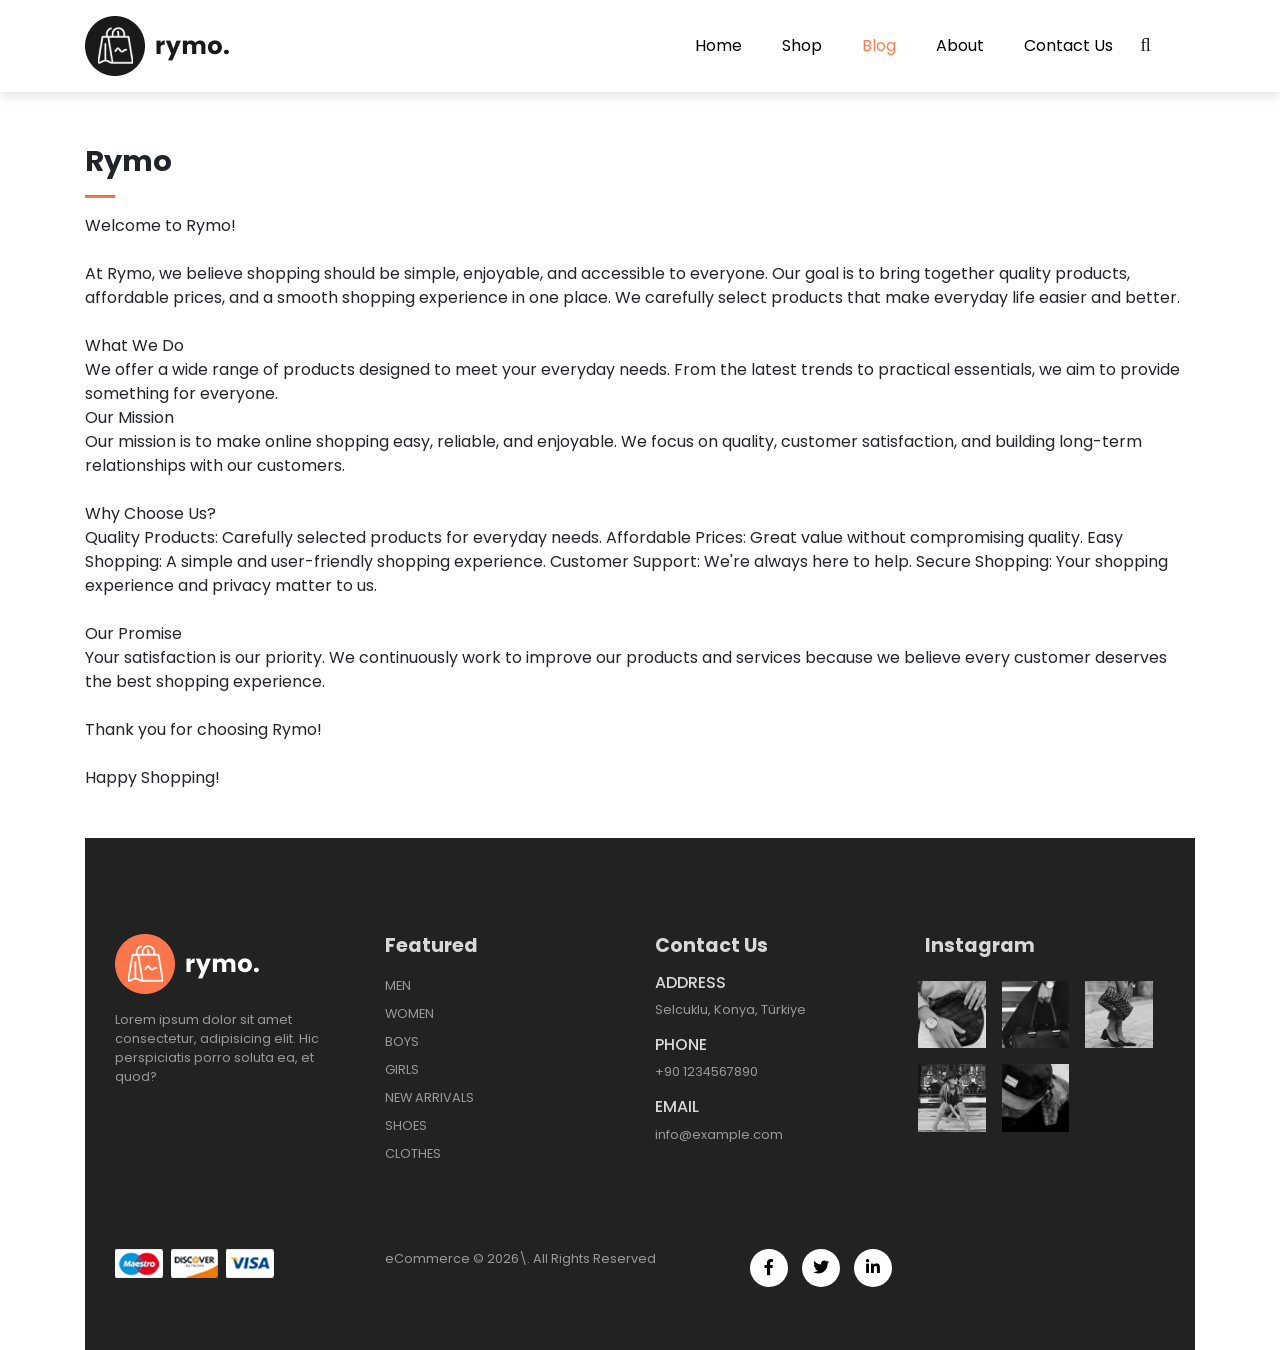
==== about.html @ 6ac98012 "about-contact" ====
<!doctype html>
<html lang="en">
  <head>
    <meta charset="UTF-8" />
    <meta name="viewport" content="width=device-width, initial-scale=1.0" />
    <title>E-Commerce Website</title>

    <link
      rel="stylesheet"
      href="https://cdn.jsdelivr.net/npm/bootstrap@4.4.1/dist/css/bootstrap.min.css"
      integrity="sha384-Vkoo8x4CGsO3+Hhxv8T/Q5PaXtkKtu6ug5TOeNV6gBiFeWPGFN9MuhOf23Q9Ifjh"
      crossorigin="anonymous"
    />

        
   <link rel="stylesheet" href="https://pro.fontawesome.com/releases/v5.10.0/css/all.css" />
        
<link rel="stylesheet" href="style.css">
  </head>

  <body>
     <nav class="navbar navbar-expand-lg navbar-light bg-white py-3 fixed-top">
      <div class="container">
        <img src="images/logo1.png" alt="logo" >
      <button
        class="navbar-toggler"
        type="button"
        data-toggle="collapse"
        data-target="#navbarSupportedContent"
        aria-controls="navbarSupportedContent"
        aria-expanded="false"
        aria-label="Toggle navigation"
      >
        <span><i id="bar" class="fas fa-bars"></i></span>
      </button>

      <div class="collapse navbar-collapse" id="navbarSupportedContent">
        <ul class="navbar-nav ml-auto">
          
          <li class="nav-item">
            <a class="nav-link" href="index.html">Home</a>
          </li>
          <li class="nav-item">
            <a class="nav-link" href="shop.html">Shop</a>
          </li>
          <li class="nav-item">
            <a class="nav-link active" href="blog.html">Blog</a>
          </li>
          <li class="nav-item">
            <a class="nav-link" href="about.html">About</a>
          </li>
          <li class="nav-item">
            <a class="nav-link" href="contact.html">Contact Us</a>
          </li>
          <li class="nav-item">
            <i class="fas fa-search"></i>
            <a id="shopping-bag" href="cart.html"><i class="fas fa-shopping-bag"></i></a>
          </li>
          
      </div>
      </div>
    </nav>
<section id="blog-home" class="pt-5 mt-5 container">
 
   <h2 class="font-weight-bold pt-5">Rymo</h2>
   <hr>
<p>Welcome to Rymo! <br> <br>

At Rymo, we believe shopping should be simple, enjoyable, and accessible to everyone.

Our goal is to bring together quality products, affordable prices, and a smooth shopping experience in one place. We carefully select products that make everyday life easier and better. <br><br>

What We Do <br>

We offer a wide range of products designed to meet your everyday needs. From the latest trends to practical essentials, we aim to provide something for everyone. <br>

Our Mission <br>

Our mission is to make online shopping easy, reliable, and enjoyable. We focus on quality, customer satisfaction, and building long-term relationships with our customers. <br><br>

Why Choose Us?<br>

Quality Products: Carefully selected products for everyday needs.

Affordable Prices: Great value without compromising quality.

Easy Shopping: A simple and user-friendly shopping experience.

Customer Support: We're always here to help.

Secure Shopping: Your shopping experience and privacy matter to us. <br> <br>

Our Promise <br>

Your satisfaction is our priority. We continuously work to improve our products and services because we believe every customer deserves the best shopping experience. <br> <br>

Thank you for choosing Rymo! <br> <br>

Happy Shopping!</p>


<footer class="mt-5 py-5">

  <div class="row container mx-auto pt-5">
    <div class="footer-one col-lg-3 col-md-6 col-12">
      <img src="images/logo2.png" alt="">
      <p class="pt-3">Lorem ipsum dolor sit amet consectetur, adipisicing elit. Hic perspiciatis porro soluta ea, et quod?</p>
    </div>
    <div class="footer-one col-lg-3 col-md-6 col-12 mb-3">
      <h5 class="pb-2">Featured</h5>
      <ul class="text-uppercase list-unstyled">
        <li><a href="#">Men</a></li>
        <li><a href="#">Women</a></li>
        <li><a href="#">Boys</a></li>
        <li><a href="#">Girls</a></li>
        <li><a href="#">New Arrivals</a></li>
        <li><a href="#">Shoes</a></li>
        <li><a href="#">Clothes</a></li>
      </ul>
    </div>
     <div class="footer-one col-lg-3 col-md-6 col-12 mb-3">
      <h5 class="pb-2">Contact Us</h5>
      <div>
        <h6 class="text-uppercase">Address</h6>
        <p> Selcuklu,  Konya, Türkiye</p>
      </div>
      <div>
        <h6 class="text-uppercase">Phone</h6>
        <p> +90 1234567890</p>
      </div>
      <div>
        <h6 class="text-uppercase">email</h6>
        <p> info@example.com</p>
      </div>
    </div>
    <div class="footer-one col-lg-3 col-md-6 col-12">
      <h5 class="pb-2">Instagram</h5>
   <div class="row">
    <img class="img-fluid w-25 h-100 m-2" src="images/insta/1.jpg" alt="">
    <img class="img-fluid w-25 h-100 m-2" src="images/insta/2.jpg" alt="">
    <img class="img-fluid w-25 h-100 m-2" src="images/insta/3.jpg" alt="">
    <img class="img-fluid w-25 h-100 m-2" src="images/insta/4.jpg" alt="">
    <img class="img-fluid w-25 h-100 m-2" src="images/insta/5.jpg" alt="">
   </div>
    </div>
  </div>
  <div class="copyright mt-5">
    <div class="row container mx-auto">
      <div class="col-lg-3 col-md-6 col-12 mb-4">
        <img src="images/payment.png" alt="">
      </div>
       <div class="col-lg-4 col-md-6 col-12 text-nowrap mb-2">
       <p>eCommerce © 2026\. All Rights Reserved</p>
      </div>
      <div class="col-lg-4 col-md-6 col-12">
       <a href="#"><i class="fab fa-facebook-f"></i></a>
       <a href="#"><i class="fab fa-twitter"></i></a>
       <a href="#"><i class="fab fa-linkedin-in"></i></a>
      </div>
    </div>
  </div>
</footer>

    <script
      src="https://code.jquery.com/jquery-3.4.1.slim.min.js"
      integrity="sha384-J6qa4849blE2+poT4WnyKhv5vZF5SrPo0iEjwBvKU7imGFAV0wwj1yYfoRSJoZ+n"
      crossorigin="anonymous"
    ></script>
    <script
      src="https://cdn.jsdelivr.net/npm/popper.js@1.16.0/dist/umd/popper.min.js"
      integrity="sha384-Q6E9RHvbIyZFJoft+2mJbHaEWldlvI9IOYy5n3zV9zzTtmI3UksdQRVvoxMfooAo"
      crossorigin="anonymous"
    ></script>
    <script
      src="https://cdn.jsdelivr.net/npm/bootstrap@4.4.1/dist/js/bootstrap.min.js"
      integrity="sha384-wfSDF2E50Y2D1uUdj0O3uMBJnjuUD4Ih7YwaYd1iqfktj0Uod8GCExl3Og8ifwB6"
      crossorigin="anonymous"
    ></script>
  </body>
</html>
---- style.css ----
@import url("https://fonts.googleapis.com/css2?family=Poppins:wght@100;300;500;600&display=swap");
* {
  margin: 0;
  padding: 0;
  box-sizing: border-box;
}
body {
  font-family: "Poppins", sans-serif;
}
h1 {
  font-size: 2.5rem;
  font-weight: 700;
}
h2 {
  font-size: 1.8rem;
  font-weight: 600;
}
h3 {
  font-size: 1.4rem;
  font-weight: 800;
}
h4 {
  font-size: 1.1rem;
  font-weight: 600;
}
h5 {
  font-size: 1rem;
  font-weight: 400;
  color: #1d1d1d;
}
h6 {
  color: #d8d8d8;
}
button {
  font-size: 0.8rem;
  font-weight: 700;
  outline: none;
  border: none;
  background-color: #1d1d1d;
  color: aliceblue;
  padding: 13px 30px;
  cursor: pointer;
  text-transform: uppercase;
  transition: 0.3s ease;
}
button:hover {
  background-color: #3a3833;
}

hr {
  width: 30px;
  height: 2px;
  background-color: #fb774b;
}
.star {
  padding: 10px 0;
}
.star i {
  font-size: 0.8rem;
  color: goldenrod;
}
.navbar {
  font-size: 16px;
  top: 0;
  left: 0;
  box-shadow: 0 5px 10px rgba(0, 0, 0, 0.1);
}

.navbar-light .navbar-nav .nav-link {
  padding: 0 20px;
  color: black;
  transition: 0.3s ease;
}
.navbar-light .navbar-nav .nav-link:hover,
.navbar i:hover,
.navbar-light .navbar-nav .nav-link.active,
.navbar i.active {
  color: coral;
}
#shopping-bag {
  color: black;
}
.navbar i {
  font-size: 1.2rem;
  padding: 0 7px;
  cursor: pointer;
  font-weight: 500;
  transition: 0.3s ease;
}
#bar {
  font-size: 1.5rem;
  padding: 7px;
  cursor: pointer;
  font-weight: 500;
  transition: 0.3s ease;
  color: black;
}
#bar:hover,
#bar.active {
  color: #fff;
}

@media only screen and (max-width: 991px) {
  body > nav > div > button:hover,
  body > nav > div > button:focus {
    background-color: #fb774b;
  }
  body > nav > div > button:hover #bar,
  body > nav > div > button:focus #bar {
    color: #fff;
  }
  #navbarSupportedContent > ul {
    margin: 1rem;
    justify-content: flex-end;
    align-items: flex-end;
    text-align: right;
  }
  #navbarSupportedContent > ul > li:nth-child(n) > a {
    padding: 10px 0;
  }
}

/* ? Mobile Nav */
.navbar-light .navbar-toggler {
  border: none;
  outline: none;
}

#home {
  background-image: url(images/back.jpg);
  height: 100vh;
  width: 100%;
  background-size: cover;
  background-position: top 60px center;
  display: flex;
  flex-direction: column;
  justify-content: center;
  align-items: flex-start;
}
#home span {
  color: coral;
}
#new .one img {
  width: 100%;
  height: 100%;
  background-position: center center;
  background-repeat: no-repeat;
  background-size: cover;
  position: relative;
}
#new .one .details {
  position: absolute;
  width: 100%;
  height: 100%;
  top: 0;
  left: 0;
  transition: 0.3s ease;
}
#new .one:hover .details {
  cursor: pointer;
  background-color: rgba(245, 178, 178, 0.7);
}
#new .one .details button {
  display: inline-block;
  font-size: 14px;
  font-weight: 500;
  color: #2a2a2a;
  background: none;
  text-transform: uppercase;
  border-bottom: 1px solid #2a2a2a;
  padding: 2.5px;
  transform: translateY(70px);
  transition: 0.3 s ease;
}
#new .one .details button:hover {
  color: #fff;
  border-bottom: 1px solid #fff;
}
#new .one:nth-child(1) .details {
  display: flex;
  justify-content: center;
  flex-direction: column;
  align-items: flex-start;
  text-align: start;
}

#new .one:nth-child(2) .details {
  display: flex;
  justify-content: center;
  flex-direction: column;
  align-items: center;
  text-align: center;
}

#new .one:nth-child(3) .details {
  display: flex;
  justify-content: center;
  flex-direction: column;
  align-items: flex-end;
  text-align: end;
}
.product {
  cursor: pointer;
  margin-bottom: 2rem;
}
.product img {
  transition: 0.3s ease;
}
.product:hover img {
  opacity: 0.7;
}
.product .buy-btn {
  background-color: #fb774b;
  transform: translateY(-20px);
  opacity: 0;
  transition: 0.3s all;
}
.product:hover .buy-btn {
  transform: translateY(0);
  opacity: 1;
}
#banner {
  background-image: url(images/banner/2.jpg);
  height: 60vh;
  width: 100%;
  background-size: cover;
  background-position: top 70px center;
  background-repeat: no-repeat;
  background-attachment: fixed;
  display: flex;
  flex-direction: column;
  justify-content: center;
  align-items: flex-start;
}
#banner h4 {
  color: #d8d8d8;
}
#banner h1 {
  color: #fff;
}
#banner button {
  background-color: #fb774b;
}

footer {
  background-color: #222222;
}
footer h5 {
  color: #d8d8d8;
  font-weight: 700;
  font-size: 1.2rem;
}
footer li {
  padding-bottom: 4px;
}
footer li a {
  font-size: 0.8rem;
  color: #999;
}
footer li a:hover {
  color: #d8d8d8;
}
footer p {
  color: #999;
  font-size: 0.8rem;
}
footer .copyright a {
  color: #000;
  width: 38px;
  height: 38px;
  background-color: #fff;
  display: inline-block;
  text-align: center;
  line-height: 38px;
  border-radius: 50%;
  transition: 0.3s ease;
  margin: 0 5px;
}

.copyright a:hover {
  color: #fff;
  background-color: #fb774b;
}

@media only screen and (max-width: 991px) {
  .navbar-collapse {
    margin: 1rem;
    justify-content: flex-end;
    align-items: flex-end;
    text-align: right;
  }
}
#blog-container .post .post-img {
  overflow: hidden;
  cursor: pointer;
}
#blog-container .post img {
  transition: 0.3s ease;
} 
#blog-container .post:hover img{
transform: scale(1.3) rotate(-10deg);
opacity: 0.8;
}
#blog-container .post h3 {
  transition: 0.3s ease;
  cursor: pointer;
}
#blog-container .post:hover h3 {
  color: #fd8c66;
}
#cart-container {
  overflow-x: auto;
}
#cart-container table {
  border-collapse: collapse;
  width: 100%;
  table-layout: fixed;
  white-space: nowrap;
}
#cart-container table thead {
  font-weight: 700;
}
#cart-container table thead td {
  background: #fd8c66;
  color: #fff;
  border: none;
  padding: 6px 0;
}
#cart-container table td {
  border: 1px solid #b6b3b3;
  text-align: center;
}
#cart-container table td:nth-child(1) {
  width: 100px;
}
#cart-container table td:nth-child(2), #cart-container table td:nth-child(3) {
  width: 200px;
 
}
#cart-container table td:nth-child(4), #cart-container table td:nth-child(5), #cart-container table td:nth-child(6) {
  width: 170px;
}
#cart-container table tbody img {
  width: 100px;
  height: 80px;
  object-fit: cover;

}
#cart-container table tbody i {
  color: #8d8c89;
}
#cart-bottom .coupon>div,#cart-bottom .total>div {

border: 1px solid #b6b3b3;
}
#cart-bottom .coupon h5,#cart-bottom .total h5 {
  background: #fd8c66;
  color: #fff;
  border: none;
  padding: 6px 12px;
  font-weight: 700;
}
#cart-bottom .coupon p, #cart-bottom .coupon input {
  padding: 0 12px;
}
#cart-bottom .coupon input {
  height: 44px;
}
#cart-bottom .coupon input, #cart-bottom .coupon button {
  margin: 0 0 20px 12px;
}
#cart-bottom .total div>div {
  padding: 0 12px;
}
#cart-bottom .total h6 {
  color: #2a2a2a;
}
.second-hr {
  background: #b8b7b3;
  width: 100%;
  height: 1px;
}
#cart-bottom .total div>button {
 margin: 0 12px 20px 0; 
 display: flex;
 justify-content: flex-end;
}
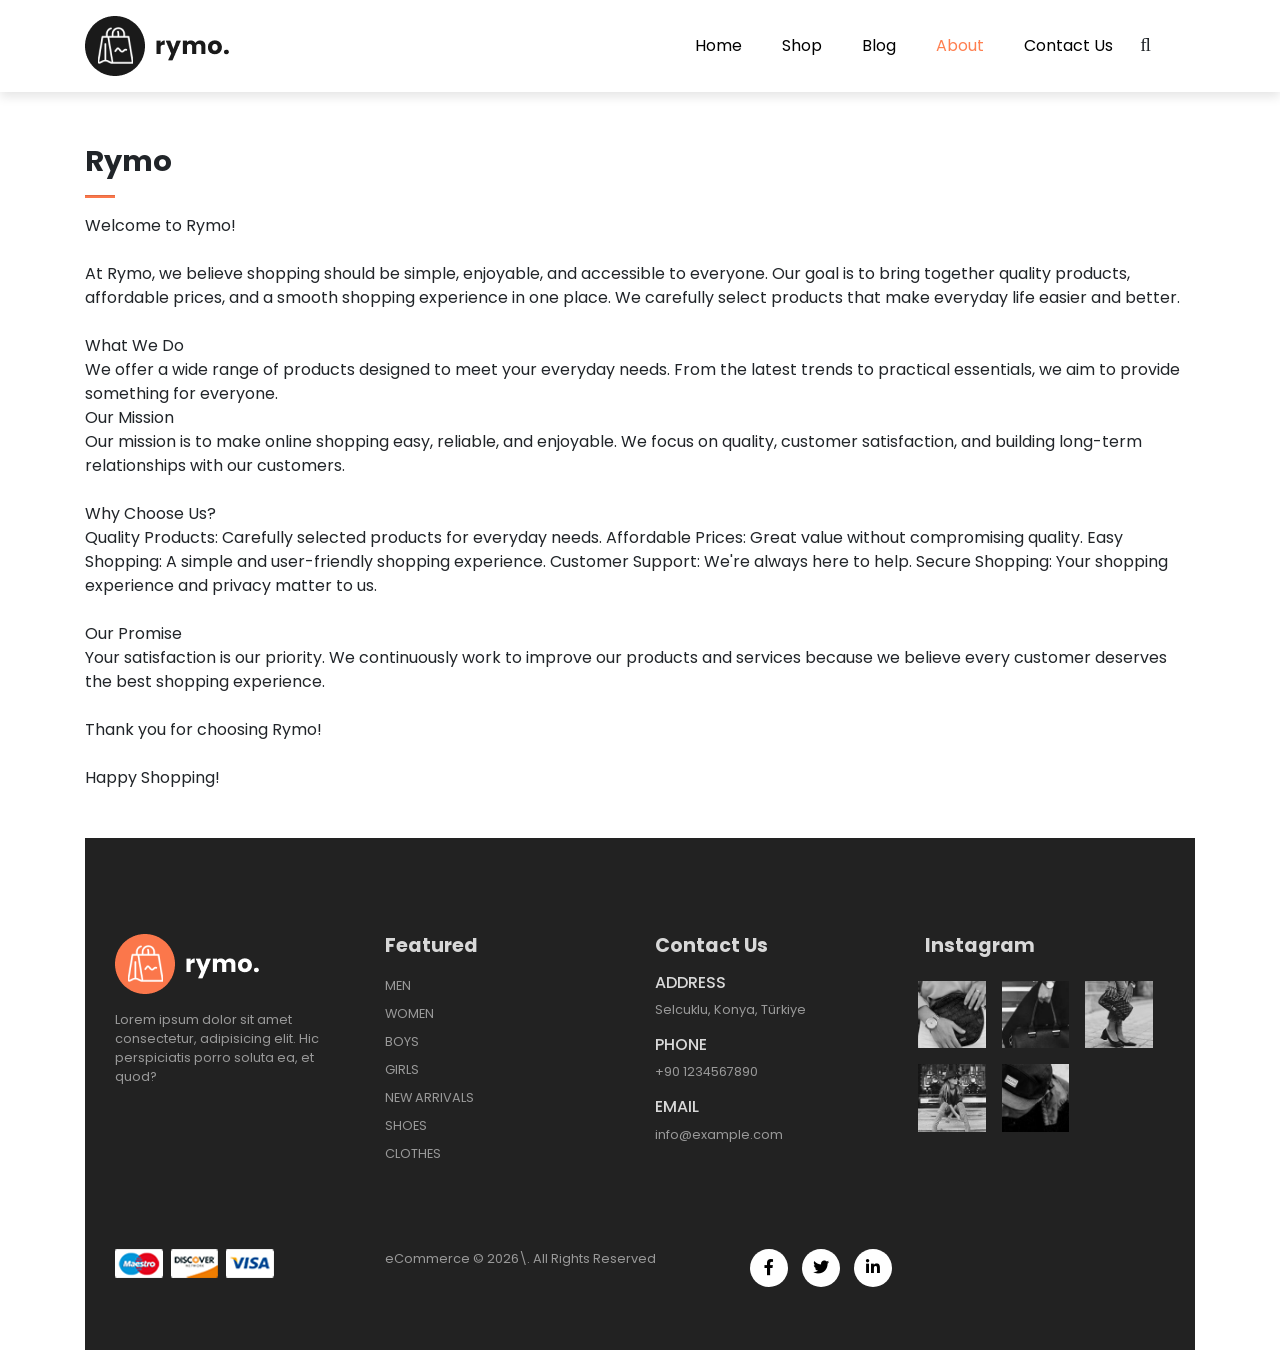
==== commit bd0631b0: "readme" ====
--- a/about.html
+++ b/about.html
@@ -44,17 +44,17 @@
             <a class="nav-link" href="shop.html">Shop</a>
           </li>
           <li class="nav-item">
-            <a class="nav-link active" href="blog.html">Blog</a>
+            <a class="nav-link" href="blog.html">Blog</a>
           </li>
           <li class="nav-item">
-            <a class="nav-link" href="about.html">About</a>
+            <a class="nav-link active" href="about.html">About</a>
           </li>
           <li class="nav-item">
             <a class="nav-link" href="contact.html">Contact Us</a>
           </li>
-          <li class="nav-item">
+          <li class="nav-item active">
             <i class="fas fa-search"></i>
-            <a id="shopping-bag" href="cart.html"><i class="fas fa-shopping-bag"></i></a>
+            <a class="shopping-bag" href="cart.html"><i class="fas fa-shopping-bag"></i></a>
           </li>
           
       </div>
--- a/style.css
+++ b/style.css
@@ -77,8 +77,11 @@
 .navbar i.active {
   color: coral;
 }
-#shopping-bag {
+.shopping-bag {
   color: black;
+}
+.shopping-bag.active {
+  color: coral;
 }
 .navbar i {
   font-size: 1.2rem;
@@ -385,3 +388,13 @@
  display: flex;
  justify-content: flex-end;
 }
+.contact iframe {
+    width: 100%;
+    max-width: 100%;
+}
+
+.contact form input {
+    width: 100%;
+    padding: 10px;
+    box-sizing: border-box;
+}
